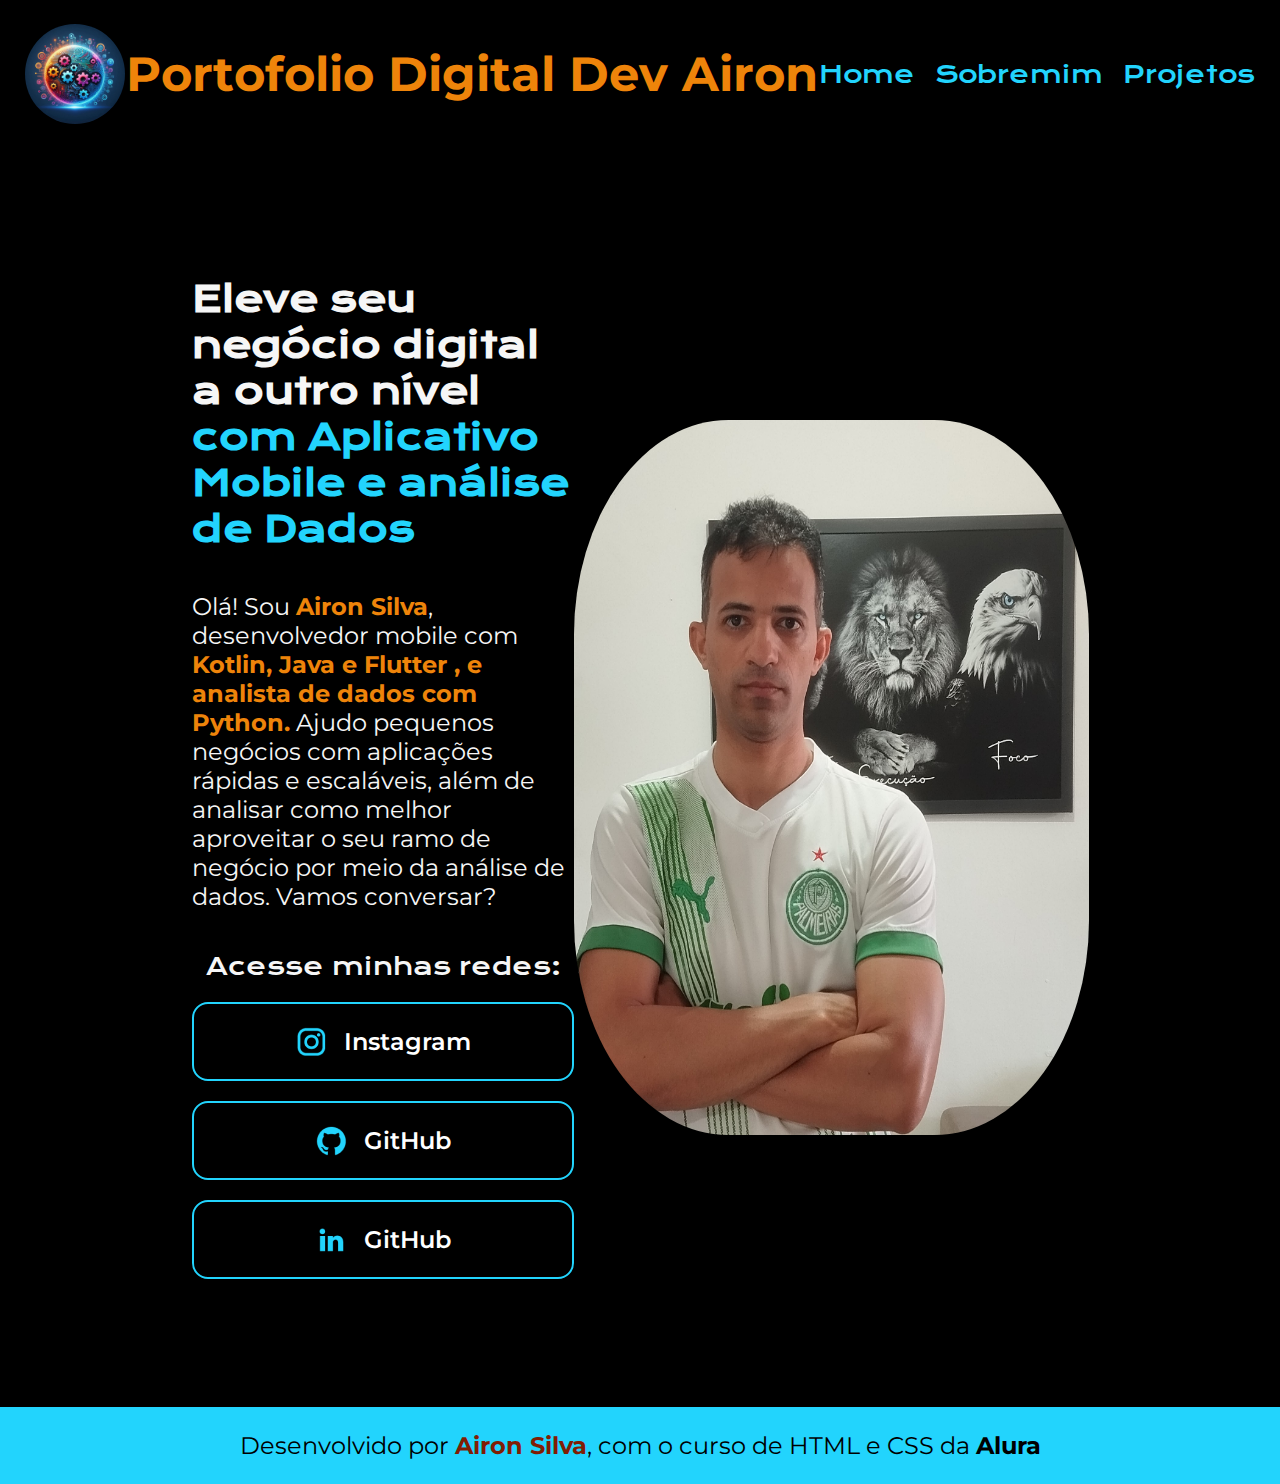
==== Portifolio-HTML-e-CSS-Curso2-aula_5/index.html @ 98c152ab "projeto portfolio" ====
<!DOCTYPE html>
<html lang="pt-br">

<head>
    <meta charset="UTF-8">
    <meta http-equiv="X-UA-Compatible" content="IE=edge">
    <meta name="viewport" content="width=device-width, initial-scale=1.0">
    <title>Portifolio HOME</title>
    <link rel="stylesheet" href="/style/style.css">
</head>

<body>
    <header class="cabecalho">
        <img src="/assets/logo.png" alt="logo do site" class="logo" class="logo">
        <h1 class="cabecalho__titulo">
            <span>P</span><span>o</span><span>r</span><span>t</span><span>o</span><span>f</span><span>o</span><span>l</span><span>i</span><span>o</span>
            <span>D</span><span>i</span><span>g</span><span>i</span><span>t</span><span>a</span><span>l</span>
            <span>D</span><span>e</span><span>v</span> 
            <span>A</span><span>i</span><span>r</span><span>o</span><span>n</span>
        </h1>
        <nav class="cabecalho__menu">         
                    <a href="index.html" class="cabecalho__menu_link">Home</a>
                    <a href="sobremim.html" class="cabecalho__menu_link">Sobremim</a>
                    <a href="projetos.html" class="cabecalho__menu_link">Projetos</a>
    </header>
    <main class="apresentacao">
        <section class="apresentacao__conteudo">
            <h1 class="apresentacao__conteudo__titulo">Eleve seu negócio digital a outro nível<strong 
            class="titulo-destaque"> com Aplicativo Mobile e
            análise de Dados</strong></h1>
            <p class="apresentacao__conteudo__texto">Olá! Sou <strong class="apresentacao__conteudo__texto_nome">Airon Silva</strong>, desenvolvedor mobile com <strong class="apresentacao__conteudo__texto_linguagens"> Kotlin, Java
                e
                Flutter , e analista de dados com Python.</strong>
            Ajudo pequenos negócios com aplicações rápidas e escaláveis, além de analisar como melhor aproveitar o
            seu
            ramo de negócio por meio da análise de dados.
            Vamos conversar?</p>
            <div class="apresentacao__links">
                <h2 class="apresentacao__links_subtitutulo">Acesse minhas redes:</h2>
                <a class="apresentacao__links__link" href="https://instagram.com/airon.silva.dev">
                    <img src="/assets/instagram.png" alt="icone do instragam">
                    Instagram</a>
                <a class="apresentacao__links__link" href="https://github.com/aironsg">
                    <img src="/assets/github.png" alt="ícone do GitHub"/>
                    GitHub</a>
                    
                <a class="apresentacao__links__link" href="https://www.linkedin.com/in/airongomes/">
                    <img src="/assets/linkedin.png" alt="ícone do linkedin"/>
                    GitHub</a>
            </div>
        </section>
        <img src="/assets/perfil-github.jpg" alt="foto de perfil de Airon" class="apresentacao__perfil"/>
    </main>
    <footer class="rodape">
        <p >
            Desenvolvido por <strong class="apresentacao__conteudo__texto_nome_rodape">Airon Silva</strong>, com o curso de HTML e CSS da <strong>Alura</strong>
        </p>
    </footer>
</body>

</html>
---- style/style.css ----
@import url('https://fonts.googleapis.com/css2?family=Krona+One&family=Montserrat:wght@400;600&display=swap');

*{
    margin: 0;
    padding: 0;
}

body{
    box-sizing: border-box;
    background-color: #000000;
    color: #F6F6F6;
}

.titulo-destaque{
    color: #22D4FD;
}

.apresentacao{
    padding: 10% 15%;
    display: flex;
    align-items: center;
    justify-content: space-between;
}
.apresentacao__conteudo{
    width: 615px;
    display: flex;
    flex-direction: column;
    gap: 40px;
}

.apresentacao__conteudo__titulo{
    font-size: 36px;
    font-family: 'Krona One', sans-serif;
}

.apresentacao__conteudo__texto{
    font-size: 24px;
    font-family: 'Montserrat', sans-serif;
}

.apresentacao__conteudo__texto_linguagens{
    color: #ee840a;
}
.apresentacao__conteudo__texto_nome{
    color: #ee840a;
}
.apresentacao__conteudo__texto_nome_rodape{
    color: #811d04;
}
.apresentacao__links{
    display: flex;
    justify-content: space-between;
    flex-direction: column;
    align-items: center;
    gap: 20px;
}
.apresentacao__links_subtitutulo{
    font-size: 24px;
    font-family: 'Krona One', sans-serif;
    font-weight: 400;
}

.apresentacao__links__link{
    display: flex;
    justify-content: center;
    background-color: transparent;
    gap: 16px;
    width: 378px;
    text-align: center;
    align-items: center;
    border-radius: 16px;
    border: 2px solid #22D4FD;
    font-size: 24px;
    font-weight: 600;
    padding: 21.5px 0;
    text-decoration: none;
    color: #FFFFFF;
    font-family: 'Montserrat', sans-serif;
}

.apresentacao__links__link:hover{
    background-color: #272727;
    gap: 16px;
    width: 420px;
    text-align: center;
    align-items: center;
    border-radius: 16px;
    border: 2px solid #22D4FD;
    font-size: 24px;
    font-weight: 600;
    padding: 21.5px 0;
    text-decoration: none;
    color: #FFFFFF;
    font-family: 'Montserrat', sans-serif;
    display: flex;
    justify-content: center;
}

.apresentacao__perfil{
    width: 515px;
    height: 715px;
    border-radius: 30%;
    
}

.rodape{
    padding: 24px;
    color: #000000;
    background-color: #22D4FD;
    font-size: 24px;
    font-family: 'Montserrat', sans-serif;
    align-items: center;
    text-align: center;
}

/*cabeçalho*/
.logo{
    width: 100px;
    height: 100px;
    border-radius: 50%;
}

.cabecalho{
    display: flex;
    justify-content: space-around;
    align-items: center;
    padding: 24px;
}


.cabecalho__titulo {
    font-size: 48px;
    font-weight: bold;
    color: white;
    display: inline-block;
    font-family: 'Montserrat', sans-serif;
    color: #ee840a;
}

/* Envolve cada letra em um span separadamente */
.cabecalho__titulo span {
    display: inline-block;
    transition: color 0.3s ease-in-out;
}

/* Aplica animação ao passar o mouse */
.cabecalho__titulo:hover span {
    animation: colorChange 1.5s infinite alternate;
}

/* Cada letra tem um delay diferente */
.cabecalho__titulo span:nth-child(1) { animation-delay: 0s; }
.cabecalho__titulo span:nth-child(2) { animation-delay: 0.1s; }
.cabecalho__titulo span:nth-child(3) { animation-delay: 0.2s; }
.cabecalho__titulo span:nth-child(4) { animation-delay: 0.3s; }
.cabecalho__titulo span:nth-child(5) { animation-delay: 0.4s; }
.cabecalho__titulo span:nth-child(6) { animation-delay: 0.5s; }
.cabecalho__titulo span:nth-child(7) { animation-delay: 0.6s; }
.cabecalho__titulo span:nth-child(8) { animation-delay: 0.7s; }
.cabecalho__titulo span:nth-child(9) { animation-delay: 0.8s; }
.cabecalho__titulo span:nth-child(10) { animation-delay: 0.9s; }
.cabecalho__titulo span:nth-child(11) { animation-delay: 1s; }
.cabecalho__titulo span:nth-child(12) { animation-delay: 1.1s; }
.cabecalho__titulo span:nth-child(13) { animation-delay: 1.2s; }
.cabecalho__titulo span:nth-child(14) { animation-delay: 1.3s; }
.cabecalho__titulo span:nth-child(15) { animation-delay: 1.4s; }
.cabecalho__titulo span:nth-child(16) { animation-delay: 1.5s; }
.cabecalho__titulo span:nth-child(17) { animation-delay: 1.6s; }
.cabecalho__titulo span:nth-child(18) { animation-delay: 1.7s; }
.cabecalho__titulo span:nth-child(19) { animation-delay: 1.8s; }
.cabecalho__titulo span:nth-child(20) { animation-delay: 1.9s; }

/* Animação de troca de cores */
@keyframes colorChange {
    0% { color: #22D4FD; } 
    50% { color: #811d04; } 
    100% { color: #ffffff; } 
}


.cabecalho__menu{
    display: flex;
    gap: 20px;
    text-decoration: none;
    color: #22D4FD;
    font-family: 'Krona One', sans-serif;
    font-size: 24px;
}

.cabecalho__menu_link{
    text-decoration: none;
    color: #22D4FD;
}

.cabecalho__menu_link:hover{
    color: #ee840a;
    font-style: italic;
}
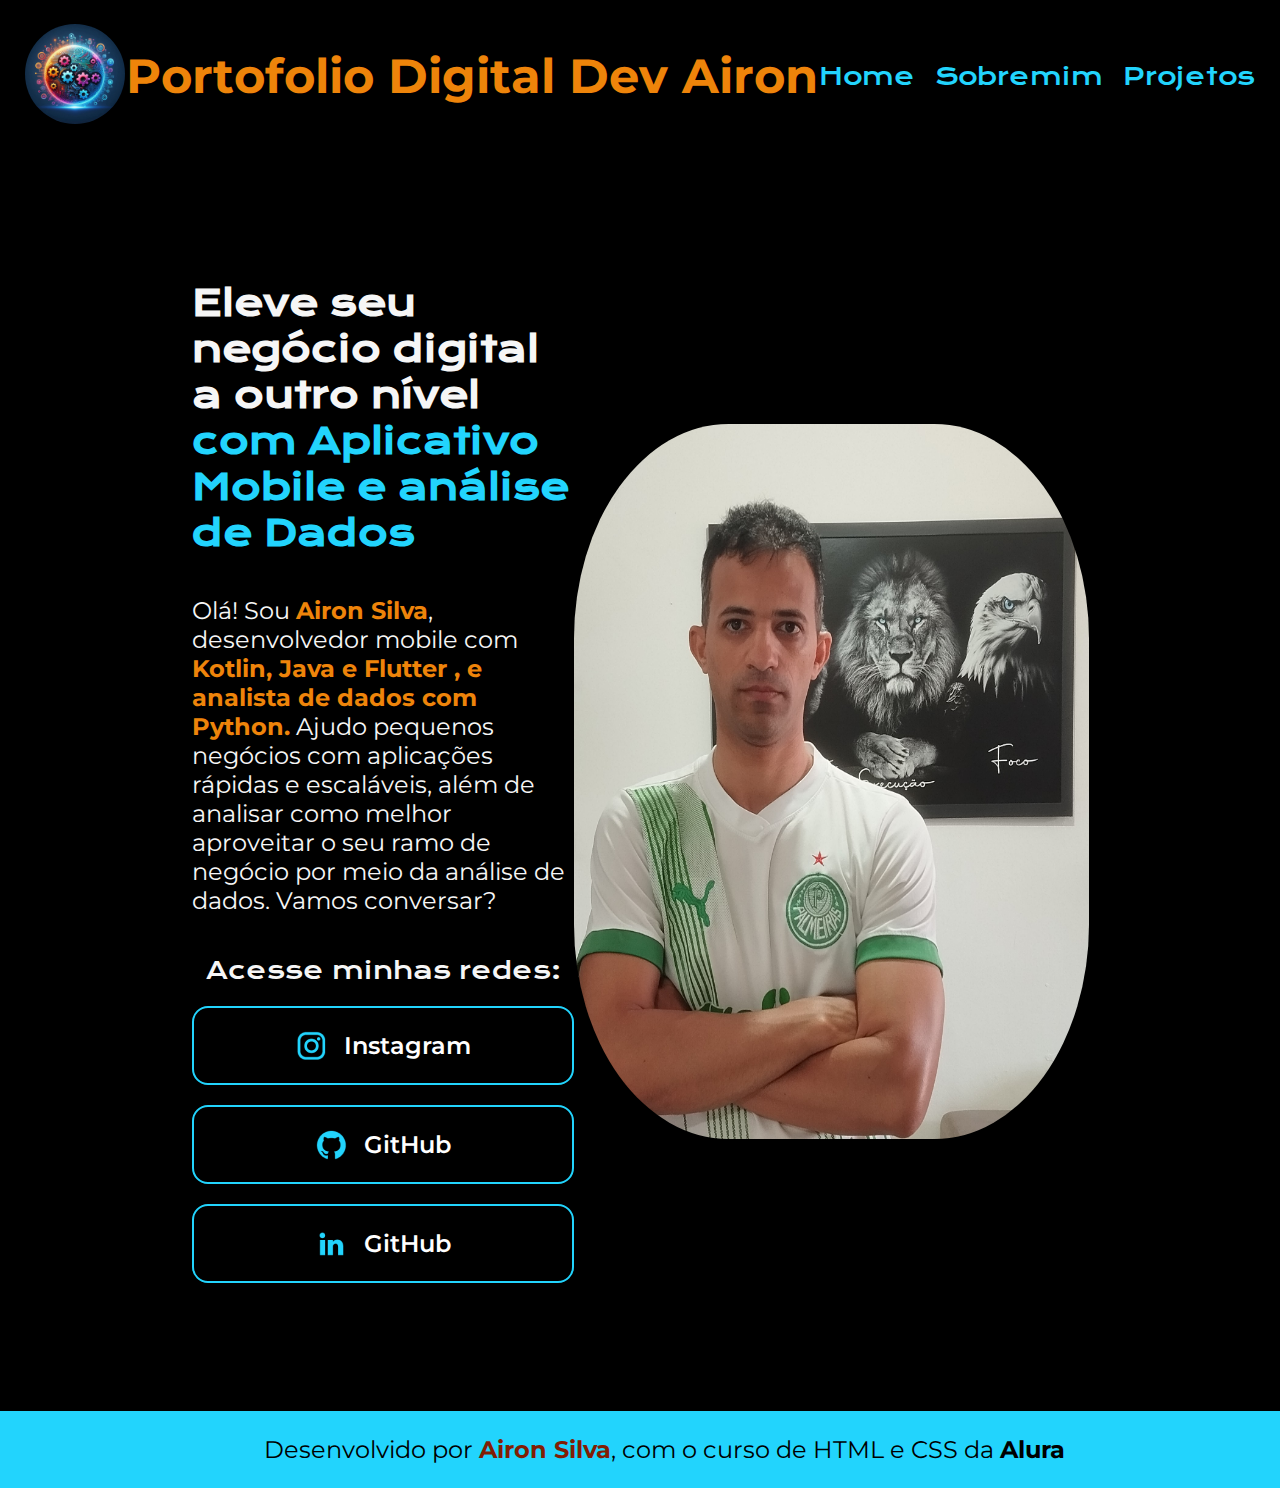
==== commit b312a3f3: "conclusão projeto portfolio v.1.0" ====
--- a/Portifolio-HTML-e-CSS-Curso2-aula_5/index.html
+++ b/Portifolio-HTML-e-CSS-Curso2-aula_5/index.html
@@ -11,7 +11,9 @@
 
 <body>
     <header class="cabecalho">
-        <img src="/assets/logo.png" alt="logo do site" class="logo" class="logo">
+        <a href="index.html" class="cabecalho__logo">
+            <img src="/assets/logo.png" alt="logo do site" class="logo" class="logo">
+        </a>
         <h1 class="cabecalho__titulo">
             <span>P</span><span>o</span><span>r</span><span>t</span><span>o</span><span>f</span><span>o</span><span>l</span><span>i</span><span>o</span>
             <span>D</span><span>i</span><span>g</span><span>i</span><span>t</span><span>a</span><span>l</span>
--- a/style/style.css
+++ b/style/style.css
@@ -104,6 +104,7 @@
 }
 
 .rodape{
+    width: 100%;
     padding: 24px;
     color: #000000;
     background-color: #22D4FD;
@@ -126,6 +127,7 @@
     align-items: center;
     padding: 24px;
 }
+
 
 
 .cabecalho__titulo {
@@ -195,4 +197,87 @@
 .cabecalho__menu_link:hover{
     color: #ee840a;
     font-style: italic;
-}+}
+
+.apresentacao__perfil_sobremim{
+    width: 515px;
+    height: 715px;
+    border-radius: 30%;
+}
+
+/*pagina de projetos*/
+
+
+.apresentacao__descricao{
+    text-align: center;
+    align-items: center;
+}
+.apresentacao__projetos{
+
+    display: flex;
+    align-items: center;
+    justify-content: space-between;
+}
+.projetos {
+    text-align: center;
+    padding: 50px 20px;
+}
+.apresentacao__projetos__projeto{
+    align-items: center;
+    text-align: center;
+    padding: 20px;
+}
+.apresentacao__projetos__projeto__imagem{
+    width: 515px;
+    height: 715px;
+    border-radius: 10%;
+    
+}
+.apresentacao__projetos__projeto__link{
+    text-decoration: none;
+
+}
+
+.projetos__titulo {
+    font-size: 2rem;
+    margin-bottom: 20px;
+    color: #333;
+}
+
+.apresentacao__projetos__projeto__titulo{
+    font-size: 36px;
+    font-family: 'Krona One', sans-serif;
+}
+
+.apresentacao__conteudo__texto_frase_motivacao{
+    color: #ee840a;
+}
+
+.apresentacao__conteudo__texto_contato{
+    color: #27b30b;
+}
+.apresentacao__projetos__projeto__descricao{
+    margin-top: 10px;
+    font-size: 16px;
+    font-family: 'Krona One', sans-serif;
+    color: #ee840a;
+}
+
+.projetos__grid {
+    display: grid;
+    grid-template-columns: repeat(auto-fit, minmax(250px, 1fr));
+    gap: 20px;
+    max-width: 1200px;
+    margin: 0 auto;
+}
+
+.projeto {
+    background: #fff;
+    padding: 20px;
+    border-radius: 10px;
+    box-shadow: 0px 4px 8px rgba(0, 0, 0, 0.2);
+    text-align: center;
+    transition: transform 0.3s ease-in-out;
+}
+
+
